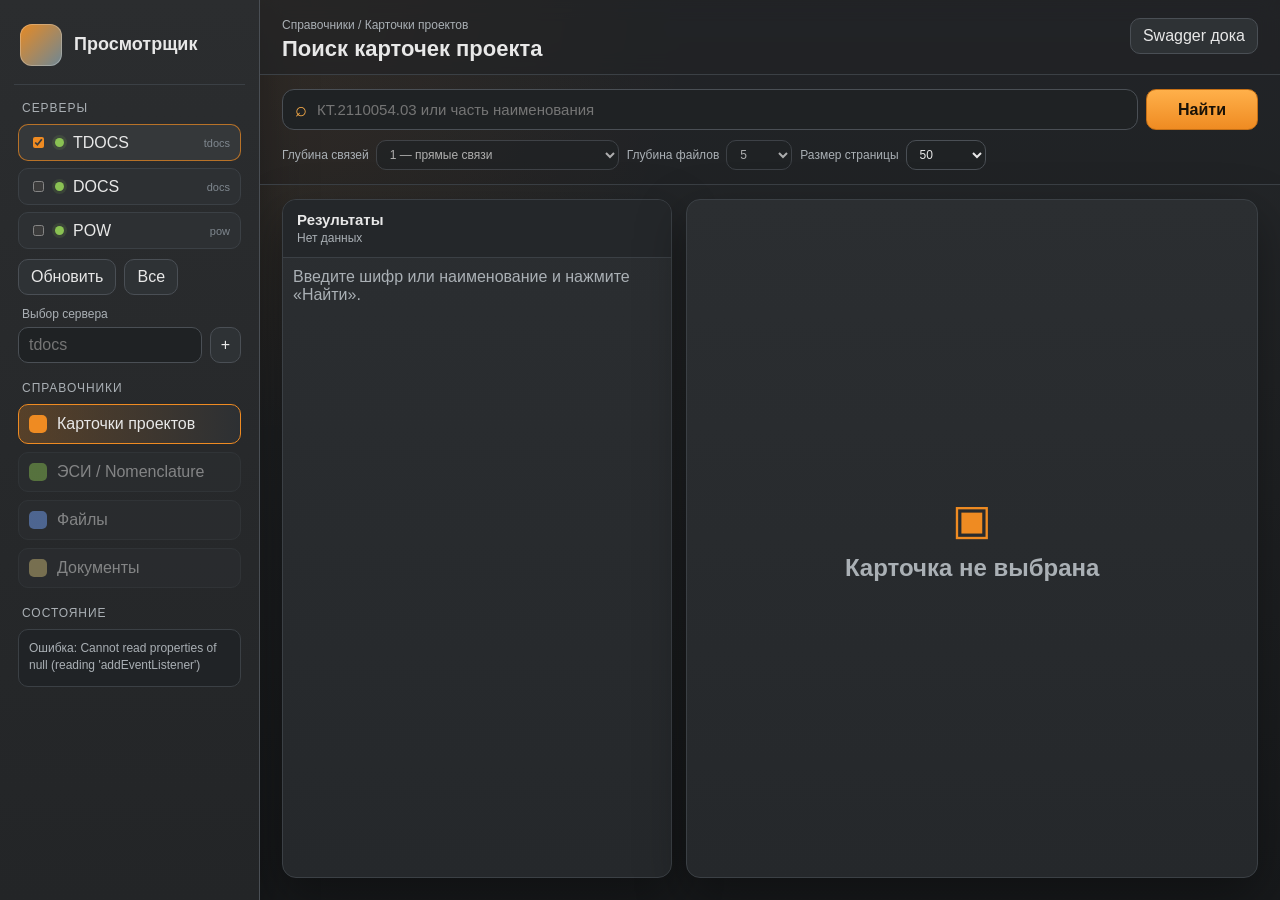
==== wwwroot/reporter/index.html @ fd06f821 "добавлен веб маршрут отображения карточек проекта" ====
<!doctype html>
<html lang="ru">
<head>
  <meta charset="utf-8" />
  <meta name="viewport" content="width=device-width, initial-scale=1" />
  <title>Docs Reporter</title>
  <link rel="stylesheet" href="./styles.css" />
</head>
<body>
  <div class="app-shell">
    <aside class="left-rail">
      <div class="brand">
        <div class="brand-mark"></div>
        <div>
          <div class="brand-title">Просмотрщик</div>
          <div class="brand-subtitle"></div>
        </div>
      </div>

      <section class="rail-section">
        <div class="section-title">Серверы</div>
        <div id="sourceList" class="source-list"></div>
        <div class="source-tools">
          <button id="reloadSourcesBtn" class="ghost-btn" type="button">Обновить</button>
          <button id="selectAllSourcesBtn" class="ghost-btn" type="button">Все</button>
        </div>
        <label class="field-label compact" for="manualSourceInput">Выбор сервера</label>
        <div class="inline-control">
          <input id="manualSourceInput" type="text" placeholder="tdocs" />
          <button id="addManualSourceBtn" type="button" class="square-btn">+</button>
        </div>
      </section>

      <section class="rail-section">
        <div class="section-title">Справочники</div>
        <nav class="dictionary-list" aria-label="Справочники">
          <button class="dictionary-item active" type="button" data-dictionary="Kartochka_proekta">
            <span class="dict-icon project"></span>
            <span>Карточки проектов</span>
          </button>
          <button class="dictionary-item" type="button" data-dictionary="Nomenclature" disabled>
            <span class="dict-icon nomenclature"></span>
            <span>ЭСИ / Nomenclature</span>
          </button>
          <button class="dictionary-item" type="button" data-dictionary="Files" disabled>
            <span class="dict-icon files"></span>
            <span>Файлы</span>
          </button>
          <button class="dictionary-item" type="button" data-dictionary="Documents" disabled>
            <span class="dict-icon docs"></span>
            <span>Документы</span>
          </button>
        </nav>
      </section>

      <section class="rail-section diagnostics" id="diagnosticsPanel">
        <div class="section-title">Состояние</div>
        <div id="statusLog" class="status-log">Готов к поиску.</div>
      </section>
    </aside>

    <main class="workspace">
      <header class="topbar">
        <div class="topbar-title">
          <span class="breadcrumb">Справочники / Карточки проектов</span>
          <h1>Поиск карточек проекта</h1>
        </div>
        <div class="topbar-actions">
          <a class="swagger-link" href="/swagger" target="_blank" rel="noreferrer">Swagger дока</a>
        </div>
      </header>

      <section class="search-panel">
        <div class="search-row">
          <label class="search-box" for="searchInput">
            <span class="search-icon">⌕</span>
            <input id="searchInput" type="search" placeholder="КТ.2110054.03 или часть наименования" autocomplete="off" />
          </label>
          <button id="searchBtn" class="primary-btn" type="button">Найти</button>
        </div>
        <div class="search-options">
          <label >
            <span>Глубина связей</span>
            <select id="depthSelect" disabled>
              <option value="0">0 — только карточка</option>
              <option value="1" selected>1 — прямые связи</option>
              <option value="2">2 — preview связанных объектов</option>
              <option value="3">3 — диагностика</option>
            </select>
          </label>
          <label>
            <span>Глубина файлов</span>
            <select id="fileDepthSelect" disabled>
              <option value="1">1</option>
              <option value="2">2</option>
              <option value="3">3</option>
              <option value="4" >4</option>
              <option value="5" selected>5</option>
            </select>
          </label>
          <label>
            <span>Размер страницы</span>
            <select id="pageSizeSelect">
              <option value="25">25</option>
              <option value="50" selected>50</option>
              <option value="100">100</option>
            </select>
          </label>
        </div>
      </section>

      <section class="content-grid">
        <section class="result-pane panel">
          <div class="panel-header">
            <div>
              <h2>Результаты</h2>
              <span id="resultMeta" class="panel-meta">Нет данных</span>
            </div>
          </div>
          <div id="searchResults" class="results-list empty-state">
            Введите шифр или наименование и нажмите «Найти».
          </div>
        </section>

        <section class="details-pane panel">
          <div id="detailsRoot" class="details-empty">
            <div class="empty-card">
              <div class="empty-icon">▣</div>
              <h2>Карточка не выбрана</h2>
              <!--<p>Выберите строку в результатах. Здесь появятся параметры, связи и файловые категории.</p>-->
            </div>
          </div>
        </section>
      </section>
    </main>
  </div>

  <template id="sourceTemplate">
    <label class="source-item">
      <input type="checkbox" />
      <span class="source-dot"></span>
      <span class="source-text"></span>
      <span class="source-health"></span>
    </label>
  </template>

  <script src="./app.js" defer></script>
</body>
</html>
---- wwwroot/reporter/styles.css ----
:root {
  color-scheme: dark;
  --bg: #202224;
  --bg-deep: #17191b;
  --panel: #2b2e31;
  --panel-soft: #34383c;
  --panel-strong: #24272a;
  --line: #4a4f55;
  --line-soft: #3b4045;
  --text: #e8e8e8;
  --muted: #aab0b5;
  --muted-2: #7f878f;
  --accent: #ef8b22;
  --accent-2: #ffb04a;
  --green: #8ac253;
  --green-2: #b5df78;
  --blue: #63bad8;
  --yellow: #ffe100;
  --danger: #ff6a5c;
  --shadow: 0 18px 50px rgba(0, 0, 0, 0.35);
  --radius: 14px;
  --font: "Segoe UI", Roboto, Arial, sans-serif;
}

* { box-sizing: border-box; }

html, body {
  height: 100%;
  margin: 0;
}

body {
  font-family: var(--font);
  background:
    radial-gradient(circle at 20% 0%, rgba(239, 139, 34, 0.10), transparent 32%),
    linear-gradient(180deg, #25282b 0%, var(--bg) 42%, var(--bg-deep) 100%);
  color: var(--text);
  overflow: hidden;
}

body.high-contrast {
  --panel: #242628;
  --panel-soft: #2f3337;
  --line: #5f6870;
  --accent: #ff9a2a;
  --green: #9cdc65;
  --blue: #77d4ff;
}

button, input, select, a {
  font: inherit;
}

button {
  cursor: pointer;
}

button:disabled {
  opacity: .48;
  cursor: not-allowed;
}

.app-shell {
  display: grid;
  grid-template-columns: 296px 1fr;
  height: 100vh;
  min-width: 1100px;
}

.left-rail {
  background: linear-gradient(180deg, #2b2d2f, #232527);
  border-right: 1px solid var(--line);
  box-shadow: var(--shadow);
  padding: 18px 14px;
  overflow-y: auto;
}

.brand {
  display: flex;
  align-items: center;
  gap: 12px;
  padding: 6px 6px 18px;
  border-bottom: 1px solid var(--line-soft);
}

.brand-mark {
  width: 42px;
  height: 42px;
  display: grid;
  place-items: center;
  border-radius: 12px;
  background: linear-gradient(135deg, #e78a24, #6e8795);
  color: #101010;
  font-weight: 800;
  letter-spacing: .5px;
  box-shadow: inset 0 0 0 1px rgba(255,255,255,.25);
}

.brand-title {
  font-size: 18px;
  font-weight: 700;
}

.brand-subtitle {
  color: var(--muted);
  font-size: 12px;
  margin-top: 2px;
}

.rail-section {
  padding: 16px 4px 2px;
}

.section-title {
  color: var(--muted);
  font-size: 12px;
  letter-spacing: .08em;
  text-transform: uppercase;
  margin: 0 4px 9px;
}

.source-list {
  display: grid;
  gap: 7px;
}

.source-item {
  display: grid;
  grid-template-columns: 18px 10px 1fr auto;
  align-items: center;
  gap: 8px;
  padding: 8px 10px;
  border: 1px solid var(--line-soft);
  border-radius: 10px;
  background: #2d3033;
  user-select: none;
}

.source-item:hover,
.source-item.active {
  border-color: rgba(239, 139, 34, .7);
  background: #35383a;
}

.source-item input { accent-color: var(--accent); }

.source-dot {
  width: 9px;
  height: 9px;
  border-radius: 999px;
  background: var(--green);
  box-shadow: 0 0 0 3px rgba(138, 194, 83, .13);
}

.source-text {
  white-space: nowrap;
  overflow: hidden;
  text-overflow: ellipsis;
}

.source-health {
  color: var(--muted-2);
  font-size: 11px;
}

.source-health.ok { color: var(--green-2); }
.source-health.fail { color: var(--danger); }

.source-tools,
.inline-control,
.topbar-actions,
.search-row,
.search-options {
  display: flex;
  gap: 8px;
  align-items: center;
}

.source-tools {
  margin-top: 10px;
}

.field-label {
  display: block;
  color: var(--muted);
  font-size: 12px;
  margin: 12px 0 6px;
}

.field-label.compact { margin-left: 4px; }

.inline-control input,
.search-box input,
select {
  color: var(--text);
  background: #1f2224;
  border: 1px solid var(--line);
  border-radius: 10px;
  outline: none;
}

.inline-control input {
  width: 100%;
  min-width: 0;
  padding: 8px 10px;
}

.square-btn,
.ghost-btn,
.primary-btn,
.swagger-link {
  border: 1px solid var(--line);
  border-radius: 10px;
  background: #2e3235;
  color: var(--text);
  text-decoration: none;
  padding: 8px 12px;
  transition: .12s ease;
}

.square-btn {
  width: 38px;
  height: 36px;
  padding: 0;
}

.ghost-btn:hover,
.square-btn:hover,
.swagger-link:hover {
  border-color: var(--accent);
  color: #fff;
}

.primary-btn {
  background: linear-gradient(180deg, var(--accent-2), var(--accent));
  border-color: #c46f16;
  color: #1a1207;
  font-weight: 700;
  min-width: 112px;
}

.primary-btn:hover {
  filter: brightness(1.06);
}

.dictionary-list {
  display: grid;
  gap: 8px;
}

.dictionary-item {
  display: flex;
  align-items: center;
  gap: 10px;
  width: 100%;
  padding: 10px;
  color: var(--text);
  text-align: left;
  border: 1px solid var(--line-soft);
  border-radius: 10px;
  background: #2d3033;
}

.dictionary-item.active {
  border-color: var(--accent);
  background: linear-gradient(90deg, rgba(239, 139, 34, .24), #2d3033);
}

.dict-icon {
  width: 18px;
  height: 18px;
  border-radius: 5px;
  display: inline-block;
  background: var(--blue);
}

.dict-icon.project { background: var(--accent); }
.dict-icon.nomenclature { background: var(--green); }
.dict-icon.files { background: #79a8ff; }
.dict-icon.docs { background: #cfbd7a; }

.status-log {
  color: var(--muted);
  font-size: 12px;
  line-height: 1.45;
  padding: 10px;
  background: #202326;
  border: 1px solid var(--line-soft);
  border-radius: 10px;
  min-height: 58px;
  white-space: pre-wrap;
}

.workspace {
  min-width: 0;
  height: 100vh;
  overflow: hidden;
  display: grid;
  grid-template-rows: auto auto 1fr;
}

.topbar {
  display: flex;
  align-items: flex-start;
  justify-content: space-between;
  padding: 18px 22px 12px;
  border-bottom: 1px solid var(--line-soft);
  background: rgba(32, 34, 36, .72);
  backdrop-filter: blur(10px);
}

.breadcrumb {
  display: block;
  color: var(--muted);
  font-size: 12px;
  margin-bottom: 4px;
}

h1, h2, h3 {
  margin: 0;
}

h1 {
  font-size: 22px;
  font-weight: 750;
}

.search-panel {
  padding: 14px 22px;
  border-bottom: 1px solid var(--line-soft);
  background: rgba(23, 25, 27, .22);
}

.search-row {
  align-items: stretch;
}

.search-box {
  flex: 1;
  display: flex;
  align-items: center;
  gap: 10px;
  background: #1f2224;
  border: 1px solid var(--line);
  border-radius: 12px;
  padding: 0 12px;
}

.search-box:focus-within {
  border-color: var(--accent);
  box-shadow: 0 0 0 3px rgba(239, 139, 34, .14);
}

.search-icon {
  color: var(--accent-2);
  font-size: 20px;
}

.search-box input {
  width: 100%;
  border: 0;
  background: transparent;
  padding: 11px 0;
  font-size: 15px;
}

.search-options {
  margin-top: 10px;
  color: var(--muted);
  font-size: 12px;
  flex-wrap: wrap;
}

.search-options label {
  display: flex;
  align-items: center;
  gap: 7px;
}

select {
  padding: 6px 28px 6px 9px;
}

.content-grid {
  height: 100%;
  min-height: 0;
  display: grid;
  grid-template-columns: minmax(380px, 44%) 1fr;
  gap: 14px;
  padding: 14px 22px 22px;
}

.panel {
  min-width: 0;
  min-height: 0;
  border: 1px solid var(--line-soft);
  border-radius: var(--radius);
  background: linear-gradient(180deg, var(--panel), #25282b);
  box-shadow: var(--shadow);
  overflow: hidden;
}

.panel-header {
  height: 58px;
  display: flex;
  align-items: center;
  justify-content: space-between;
  gap: 12px;
  padding: 12px 14px;
  border-bottom: 1px solid var(--line-soft);
  background: var(--panel-strong);
}

.panel-header h2 {
  font-size: 15px;
}

.panel-meta {
  color: var(--muted);
  font-size: 12px;
}

.results-list,
.details-pane {
  overflow: auto;
}

.results-list {
  height: calc(100% - 58px);
  padding: 10px;
}

.empty-state,
.details-empty {
  color: var(--muted);
}

.result-group-title {
  color: var(--muted);
  font-size: 12px;
  margin: 12px 4px 7px;
  display: flex;
  justify-content: space-between;
}

.result-card {
  display: grid;
  grid-template-columns: 1fr auto;
  gap: 8px;
  padding: 10px 11px;
  border: 1px solid var(--line-soft);
  border-radius: 12px;
  background: #2e3235;
  margin-bottom: 8px;
  width: 100%;
}

.result-card:hover,
.result-card.active {
  border-color: var(--accent);
  background: linear-gradient(90deg, rgba(239, 139, 34, .18), #303437);
}

.result-main {
    min-width: 0;
    display: flex;
    flex-direction: column;
    align-items: start;
    overflow: hidden;
}

.result-code {
  color: var(--accent-2);
  font-weight: 700;
  overflow: hidden;
  text-overflow: ellipsis;
  white-space: nowrap;
}

.result-name {
  margin-top: 3px;
  color: var(--text);
  white-space: nowrap;
  overflow: hidden;
  text-overflow: ellipsis;
}

.result-sub {
  margin-top: 4px;
  color: var(--muted-2);
  font-size: 12px;
}

.badge {
  display: inline-flex;
  align-items: center;
  height: 23px;
  padding: 0 8px;
  border-radius: 999px;
  color: #151515;
  background: var(--green);
  font-weight: 700;
  font-size: 11px;
  white-space: nowrap;
}

.details-pane {
  position: relative;
}

.details-empty {
  min-height: 100%;
  display: grid;
  place-items: center;
  padding: 20px;
}

.empty-card {
  max-width: 440px;
  text-align: center;
  color: var(--muted);
}

.empty-icon {
  font-size: 42px;
  color: var(--accent);
  margin-bottom: 10px;
}

.details-root {
  min-height: 100%;
  display: grid;
  grid-template-rows: auto auto 1fr;
}

.card-hero {
  padding: 12px 14px 14px;
  background: #24272a;
  border-bottom: 1px solid var(--line-soft);
}

.card-yellow-strip {
  background: var(--yellow);
  color: #1b1b1b;
  border-radius: 4px;
  padding: 9px 12px;
  font-weight: 800;
  letter-spacing: .04em;
  text-align: center;
  box-shadow: inset 0 0 0 1px rgba(0,0,0,.28);
}

.card-hero-meta {
  display: flex;
  align-items: center;
  justify-content: space-between;
  gap: 10px;
  margin-top: 10px;
  color: var(--muted);
  font-size: 12px;
}

.docs-link {
  color: var(--blue);
  text-decoration: none;
}
.docs-link:hover { text-decoration: underline; }

.tabbar {
  display: flex;
  gap: 2px;
  padding: 0 12px;
  background: #24272a;
  border-bottom: 1px solid var(--line-soft);
}

.tab-button {
  border: 0;
  border-top: 3px solid transparent;
  background: transparent;
  color: var(--muted);
  padding: 11px 12px 10px;
}

.tab-button.active {
  color: var(--text);
  border-top-color: var(--accent);
  background: #2c3033;
}

.tab-content {
  min-height: 0;
  overflow: auto;
  padding: 14px;
}

.info-grid {
  display: grid;
  grid-template-columns: repeat(4, minmax(120px, 1fr));
  gap: 7px;
  margin-bottom: 12px;
}

.info-cell {
  border: 1px solid var(--line-soft);
  background: #2d3033;
  border-radius: 8px;
  overflow: hidden;
}

.info-label {
  padding: 6px 8px;
  color: #14210b;
  background: var(--green);
  font-size: 12px;
  font-weight: 700;
}

.info-label.blue { background: var(--blue); }
.info-label.orange { background: #d9a46f; }
.info-label.red { background: #f27a43; }
.info-label.gray { background: #e4dfd4; color: #222; }

.info-value {
  padding: 8px;
  min-height: 35px;
  color: var(--text);
  overflow-wrap: anywhere;
}

.card-comment {
  border: 1px solid var(--line-soft);
  border-radius: 8px;
  overflow: hidden;
  margin-top: 8px;
}

.card-comment-title {
  background: #d6b7d9;
  color: #341e36;
  text-align: center;
  font-weight: 700;
  padding: 6px;
}

.card-comment-body {
  min-height: 48px;
  background: #2a2d30;
  padding: 10px;
  color: var(--muted);
}

.summary-strip {
  display: grid;
  grid-template-columns: repeat(4, 1fr);
  gap: 8px;
  margin: 12px 0;
}

.metric {
  border: 1px solid var(--line-soft);
  border-radius: 10px;
  background: #2e3235;
  padding: 10px;
}

.metric-value {
  color: var(--accent-2);
  font-size: 22px;
  font-weight: 800;
}

.metric-label {
  color: var(--muted);
  font-size: 12px;
  margin-top: 2px;
}

.category-card,
.relation-group,
.tech-box {
  border: 1px solid var(--line-soft);
  border-radius: 12px;
  background: #2b2f32;
  margin-bottom: 10px;
  overflow: hidden;
}

.category-head,
.relation-head {
  display: flex;
  justify-content: space-between;
  gap: 12px;
  padding: 10px 12px;
  background: #25282b;
  border-bottom: 1px solid var(--line-soft);
}

.category-title,
.relation-title {
  font-weight: 700;
}

.category-meta,
.relation-meta {
  color: var(--muted);
  font-size: 12px;
}

.tree {
  padding: 8px 10px 10px;
}

.tree-node {
  margin: 3px 0;
}

.node-line {
  display: flex;
  align-items: center;
  gap: 7px;
  padding: 5px 6px;
  border-radius: 7px;
}

.node-line:hover {
  background: #34383c;
}

.node-name {
  overflow: hidden;
  text-overflow: ellipsis;
  white-space: nowrap;
}

.node-meta {
  margin-left: auto;
  color: var(--muted-2);
  font-size: 11px;
  white-space: nowrap;
}

.node-children {
  margin-left: 18px;
  padding-left: 12px;
  border-left: 1px dashed var(--line);
}

.file-link {
  color: var(--text);
  text-decoration: none;
}
.file-link:hover { color: var(--accent-2); }

.table-like {
  width: 100%;
  border-collapse: collapse;
  font-size: 13px;
}

.table-like th,
.table-like td {
  border-bottom: 1px solid var(--line-soft);
  padding: 8px;
  text-align: left;
  vertical-align: top;
}

.table-like th {
  color: var(--muted);
  font-weight: 600;
  background: #25282b;
  position: sticky;
  top: 0;
}

.table-like td {
  color: var(--text);
}

.raw-json {
  margin: 0;
  white-space: pre-wrap;
  overflow-wrap: anywhere;
  font-family: Consolas, "Liberation Mono", monospace;
  color: #d3e6f1;
  font-size: 12px;
  line-height: 1.45;
  padding: 12px;
}

.notice {
  padding: 10px 12px;
  border: 1px dashed var(--line);
  border-radius: 10px;
  color: var(--muted);
  background: rgba(255,255,255,.03);
}

.loader {
  display: inline-flex;
  align-items: center;
  gap: 8px;
  color: var(--muted);
}
.loader::before {
  content: "";
  width: 12px;
  height: 12px;
  border: 2px solid var(--line);
  border-top-color: var(--accent);
  border-radius: 999px;
  animation: spin 1s linear infinite;
}

@keyframes spin { to { transform: rotate(360deg); } }

@media (max-width: 1280px) {
  .app-shell { grid-template-columns: 260px 1fr; }
  .content-grid { grid-template-columns: 40% 1fr; }
  .info-grid { grid-template-columns: repeat(2, minmax(120px, 1fr)); }
}
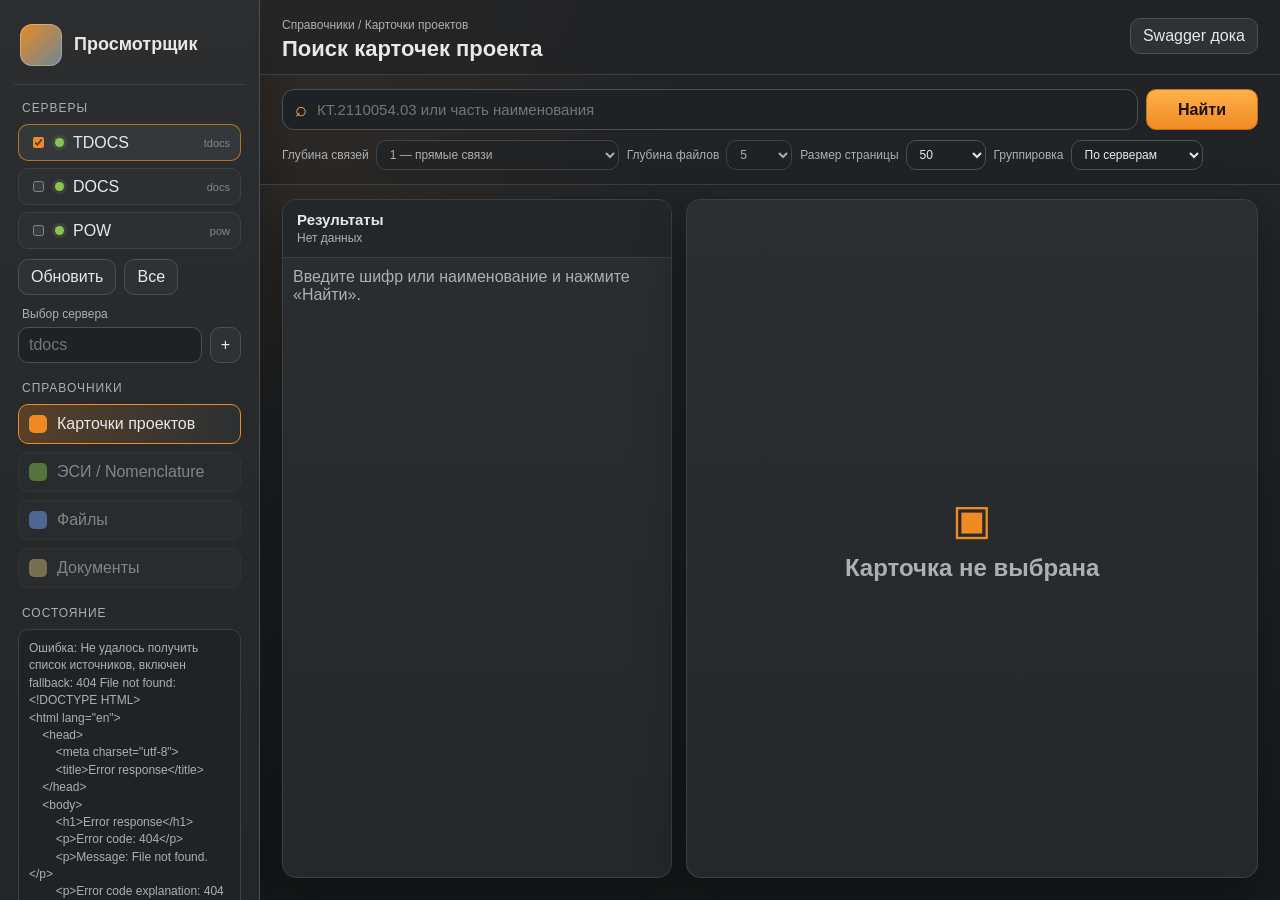
==== commit 106cc464: "добавлены маршруты API админки" ====
--- a/wwwroot/reporter/index.html
+++ b/wwwroot/reporter/index.html
@@ -106,16 +106,24 @@
               <option value="100">100</option>
             </select>
           </label>
+          <label>
+            <span>Группировка</span>
+            <select id="resultViewSelect">
+              <option value="source" selected>По серверам</option>
+              <option value="code">По шифру</option>
+            </select>
+          </label>
         </div>
       </section>
 
       <section class="content-grid">
         <section class="result-pane panel">
-          <div class="panel-header">
+          <div class="panel-header result-panel-header">
             <div>
               <h2>Результаты</h2>
               <span id="resultMeta" class="panel-meta">Нет данных</span>
             </div>
+            <div id="sourceSummary" class="source-summary" aria-live="polite"></div>
           </div>
           <div id="searchResults" class="results-list empty-state">
             Введите шифр или наименование и нажмите «Найти».
--- a/wwwroot/reporter/styles.css
+++ b/wwwroot/reporter/styles.css
@@ -820,3 +820,140 @@
   .content-grid { grid-template-columns: 40% 1fr; }
   .info-grid { grid-template-columns: repeat(2, minmax(120px, 1fr)); }
 }
+
+/* Stage 4: federated source state and cross-server grouping */
+.result-panel-header {
+  min-height: 58px;
+}
+
+.source-summary {
+  min-width: 0;
+  max-width: 72%;
+  display: flex;
+  align-items: center;
+  justify-content: flex-end;
+  gap: 6px;
+  overflow-x: auto;
+  scrollbar-width: thin;
+  padding-bottom: 2px;
+}
+
+.source-summary-chip,
+.source-summary-total {
+  flex: 0 0 auto;
+  display: inline-flex;
+  align-items: center;
+  gap: 5px;
+  min-height: 25px;
+  padding: 4px 7px;
+  border: 1px solid var(--line-soft);
+  border-radius: 8px;
+  background: #2b2f32;
+  color: var(--muted);
+  font-size: 10px;
+  white-space: nowrap;
+}
+
+.source-summary-chip strong {
+  color: var(--text);
+  font-size: 10px;
+}
+
+.source-summary-chip.ok { border-color: rgba(138, 194, 83, .46); }
+.source-summary-chip.timeout { border-color: rgba(255, 176, 74, .62); }
+.source-summary-chip.error,
+.source-summary-chip.forbidden { border-color: rgba(255, 106, 92, .58); }
+.source-summary-chip.fallback { border-color: rgba(99, 186, 216, .5); color: var(--blue); }
+
+.summary-status-dot {
+  width: 7px;
+  height: 7px;
+  border-radius: 50%;
+  background: var(--danger);
+}
+
+.source-summary-chip.ok .summary-status-dot { background: var(--green); }
+.source-summary-chip.timeout .summary-status-dot { background: var(--accent-2); }
+.summary-time { color: var(--muted-2); }
+
+.result-group-title.failed { color: var(--danger); }
+.notice.source-error {
+  border-color: rgba(255, 106, 92, .35);
+  color: #ffb2aa;
+}
+
+.comparison-group {
+  margin: 10px 0 14px;
+  border: 1px solid var(--line-soft);
+  border-radius: 12px;
+  background: rgba(31, 34, 36, .55);
+  overflow: hidden;
+}
+
+.comparison-head {
+  min-width: 0;
+  display: flex;
+  align-items: center;
+  justify-content: space-between;
+  gap: 10px;
+  padding: 9px 10px;
+  border-bottom: 1px solid var(--line-soft);
+  background: linear-gradient(90deg, rgba(239, 139, 34, .12), rgba(46, 50, 53, .65));
+}
+
+.comparison-title-wrap {
+  min-width: 0;
+  display: flex;
+  flex-direction: column;
+  gap: 2px;
+}
+
+.comparison-code {
+  color: var(--accent-2);
+  font-weight: 750;
+  white-space: nowrap;
+  overflow: hidden;
+  text-overflow: ellipsis;
+}
+
+.comparison-name {
+  color: var(--muted);
+  font-size: 12px;
+  white-space: nowrap;
+  overflow: hidden;
+  text-overflow: ellipsis;
+}
+
+.comparison-items { padding: 8px; }
+.comparison-items .result-card:last-child { margin-bottom: 0; }
+.result-card.compact { padding: 8px 9px; margin-bottom: 6px; }
+
+.result-badges {
+  display: inline-flex;
+  align-items: center;
+  gap: 5px;
+  align-self: start;
+}
+
+.cross-source-mark {
+  display: inline-grid;
+  place-items: center;
+  min-width: 23px;
+  height: 23px;
+  padding: 0 6px;
+  border: 1px solid rgba(99, 186, 216, .55);
+  border-radius: 999px;
+  color: var(--blue);
+  background: rgba(99, 186, 216, .08);
+  font-size: 10px;
+  font-weight: 700;
+}
+
+.badge.multi {
+  background: var(--blue);
+}
+
+@media (max-width: 1320px) {
+  .source-summary { max-width: 62%; }
+  .source-summary-total { display: none; }
+}
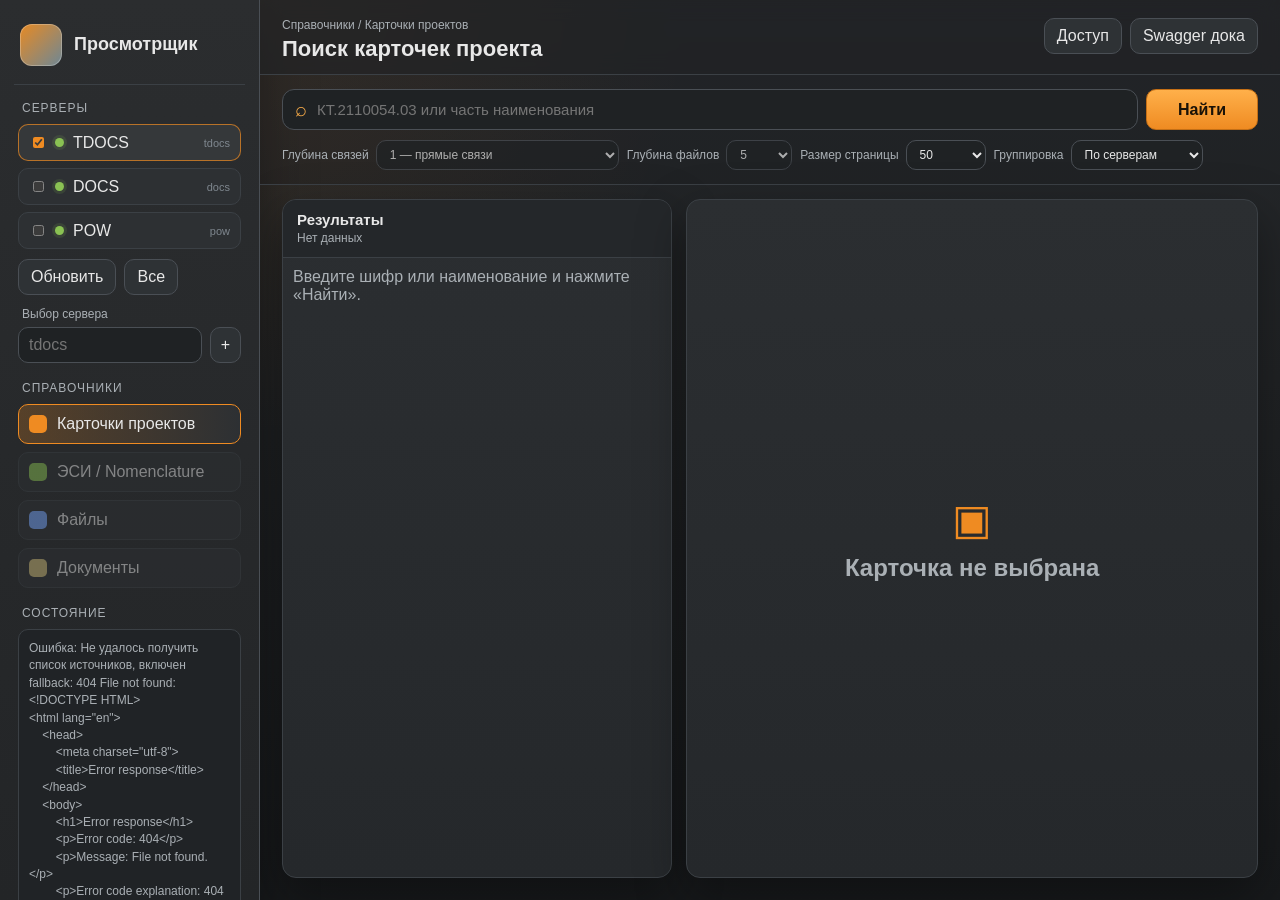
==== commit e5a32c9b: "добавлены маршруты диагностики прав" ====
--- a/wwwroot/reporter/index.html
+++ b/wwwroot/reporter/index.html
@@ -66,6 +66,7 @@
           <h1>Поиск карточек проекта</h1>
         </div>
         <div class="topbar-actions">
+          <a class="swagger-link" href="./security.html">Доступ</a>
           <a class="swagger-link" href="/swagger" target="_blank" rel="noreferrer">Swagger дока</a>
         </div>
       </header>
--- a/wwwroot/reporter/styles.css
+++ b/wwwroot/reporter/styles.css
@@ -957,3 +957,187 @@
   .source-summary { max-width: 62%; }
   .source-summary-total { display: none; }
 }
+
+/* Stage 5A: access preview */
+.security-page {
+  min-height: 100%;
+  overflow: auto;
+}
+
+.security-shell {
+  width: min(1540px, calc(100% - 36px));
+  margin: 0 auto;
+  padding: 22px 0 42px;
+}
+
+.security-header {
+  display: flex;
+  justify-content: space-between;
+  align-items: flex-start;
+  gap: 20px;
+  margin-bottom: 16px;
+}
+
+.security-notice {
+  padding: 13px 16px;
+  margin-bottom: 14px;
+  border: 1px solid rgba(239, 139, 34, .55);
+  border-radius: 12px;
+  background: rgba(239, 139, 34, .10);
+  color: #f0d3ac;
+  line-height: 1.5;
+}
+
+.security-controls {
+  display: grid;
+  grid-template-columns:
+    minmax(220px, 1.2fr)
+    minmax(210px, .8fr)
+    minmax(210px, .8fr)
+    auto;
+  gap: 12px;
+  align-items: end;
+  padding: 14px;
+  margin-bottom: 12px;
+}
+
+.security-controls label {
+  display: grid;
+  gap: 6px;
+  color: var(--muted);
+  font-size: 12px;
+}
+
+.security-controls input,
+.security-controls select {
+  width: 100%;
+  padding: 9px 10px;
+  color: var(--text);
+  background: #1f2224;
+  border: 1px solid var(--line);
+  border-radius: 9px;
+}
+
+.security-status {
+  min-height: auto;
+  margin-bottom: 12px;
+}
+
+.security-status.security-ok {
+  color: var(--green-2);
+}
+
+.security-status.security-error {
+  color: var(--danger);
+}
+
+.security-grid {
+  display: grid;
+  grid-template-columns: repeat(2, minmax(0, 1fr));
+  gap: 14px;
+}
+
+.security-card {
+  min-width: 0;
+}
+
+.security-wide {
+  grid-column: 1 / -1;
+}
+
+.security-card-body {
+  padding: 14px 16px 17px;
+}
+
+.security-kv {
+  display: grid;
+  grid-template-columns:
+    minmax(130px, .55fr)
+    minmax(0, 1fr);
+  gap: 12px;
+  padding: 8px 0;
+  border-bottom: 1px solid var(--line-soft);
+}
+
+.security-kv:last-child {
+  border-bottom: 0;
+}
+
+.security-kv span {
+  color: var(--muted);
+}
+
+.security-kv strong {
+  min-width: 0;
+  overflow-wrap: anywhere;
+}
+
+.security-table-wrap {
+  width: 100%;
+  overflow: auto;
+  max-height: 480px;
+}
+
+.security-table {
+  width: 100%;
+  border-collapse: collapse;
+  font-size: 12px;
+}
+
+.security-table th,
+.security-table td {
+  padding: 9px 10px;
+  border-bottom: 1px solid var(--line-soft);
+  text-align: left;
+  vertical-align: top;
+  white-space: nowrap;
+}
+
+.security-table th {
+  position: sticky;
+  top: 0;
+  z-index: 1;
+  background: #24272a;
+  color: var(--muted);
+}
+
+.security-table tr.right-applies td:first-child {
+  color: var(--green-2);
+}
+
+.commands-cell {
+  max-width: 330px;
+  white-space: normal !important;
+  overflow-wrap: anywhere;
+}
+
+.security-warnings {
+  display: grid;
+  gap: 5px;
+  margin: 12px 14px;
+  padding: 10px 12px;
+  border: 1px solid rgba(255, 176, 74, .35);
+  border-radius: 9px;
+  background: rgba(255, 176, 74, .07);
+  color: #e8c79e;
+  font-size: 12px;
+}
+
+.security-empty {
+  padding: 22px;
+  color: var(--muted);
+}
+
+@media (max-width: 980px) {
+  .security-controls {
+    grid-template-columns: 1fr 1fr;
+  }
+
+  .security-grid {
+    grid-template-columns: 1fr;
+  }
+
+  .security-wide {
+    grid-column: auto;
+  }
+}
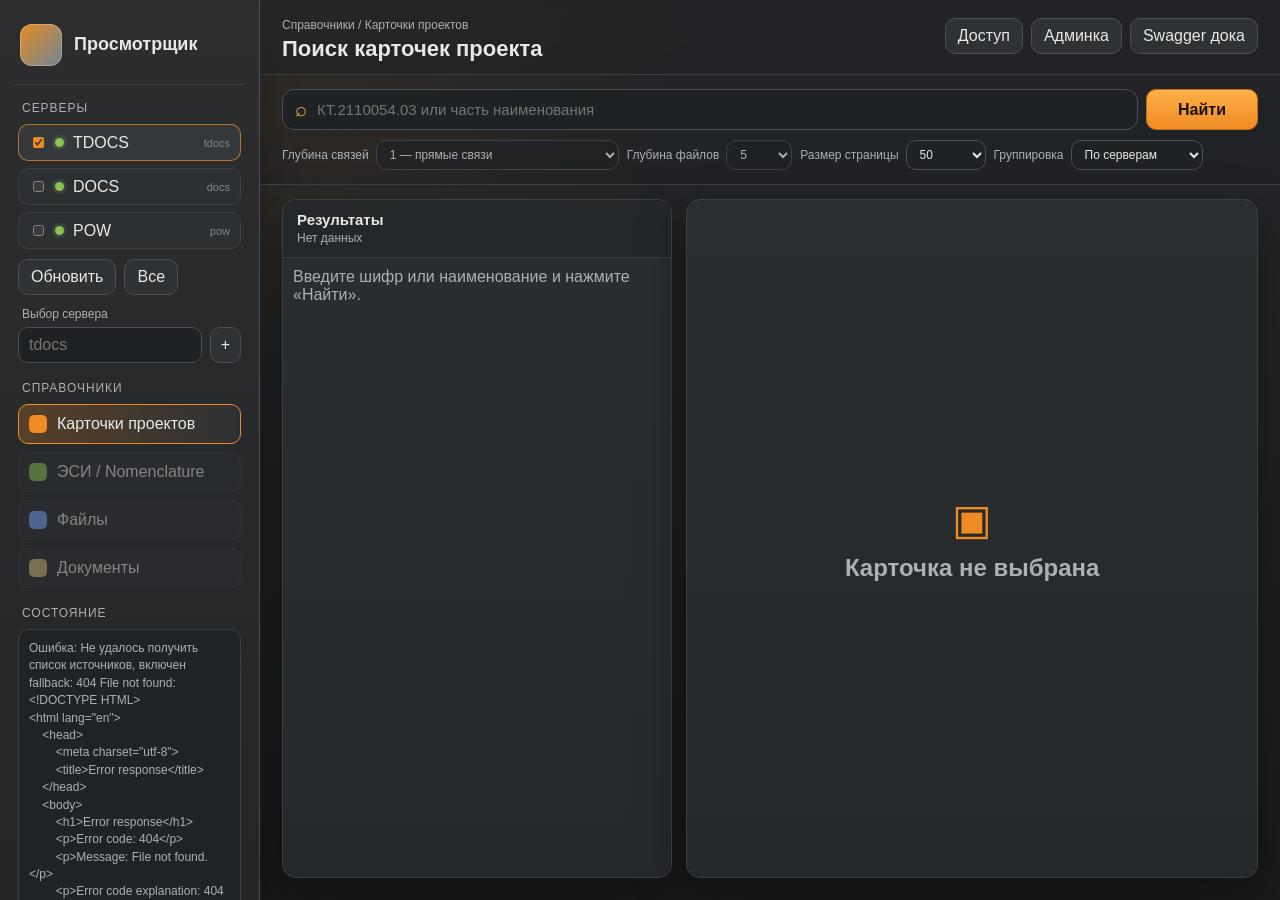
==== commit 4557ddbe: "Добавлена админ страница включения/выключения отображения справочников" ====
--- a/wwwroot/reporter/index.html
+++ b/wwwroot/reporter/index.html
@@ -67,6 +67,7 @@
         </div>
         <div class="topbar-actions">
           <a class="swagger-link" href="./security.html">Доступ</a>
+          <a class="swagger-link" href="./admin.html">Админка</a>
           <a class="swagger-link" href="/swagger" target="_blank" rel="noreferrer">Swagger дока</a>
         </div>
       </header>
--- a/wwwroot/reporter/styles.css
+++ b/wwwroot/reporter/styles.css
@@ -1141,3 +1141,244 @@
     grid-column: auto;
   }
 }
+.decision-allowed {
+  border-left: 3px solid var(--green-2);
+}
+
+.decision-denied {
+  border-left: 3px solid var(--danger);
+}
+
+/* Stage 6 admin */
+.admin-shell {
+  max-width: 1500px;
+}
+
+.admin-controls {
+  grid-template-columns: minmax(170px, .9fr) minmax(170px, .9fr) minmax(240px, 1.4fr) auto auto auto auto;
+}
+
+.checkbox-field {
+  display: inline-flex !important;
+  align-items: center;
+  gap: 8px;
+  color: var(--text);
+}
+
+.checkbox-field input[type="checkbox"] {
+  width: 16px;
+  height: 16px;
+  accent-color: var(--accent);
+}
+
+.admin-overview {
+  display: grid;
+  grid-template-columns: repeat(4, minmax(0, 1fr));
+  gap: 12px;
+  margin: 14px 0;
+}
+
+.admin-overview-card {
+  border: 1px solid var(--line);
+  background: linear-gradient(180deg, rgba(255,255,255,.045), rgba(255,255,255,.02));
+  border-radius: 12px;
+  padding: 13px 15px;
+  box-shadow: var(--shadow-soft);
+}
+
+.admin-overview-card span {
+  display: block;
+  color: var(--muted);
+  font-size: 12px;
+  margin-bottom: 4px;
+}
+
+.admin-overview-card strong {
+  font-size: 20px;
+  letter-spacing: .02em;
+}
+
+.admin-tabs {
+  display: inline-flex;
+  flex-direction: row;
+  padding: 5px;
+  margin-bottom: 14px;
+  gap: 4px;
+}
+
+.admin-tab {
+  border: 0;
+  border-radius: 9px;
+  padding: 9px 14px;
+  background: transparent;
+  color: var(--muted);
+  cursor: pointer;
+}
+
+.admin-tab.active {
+  background: rgba(255, 176, 74, .12);
+  color: var(--text);
+}
+
+.admin-grid {
+  grid-template-columns: minmax(360px, .85fr) minmax(0, 1.25fr);
+}
+
+.admin-list-card,
+.admin-editor-card {
+  min-height: 540px;
+}
+
+.admin-list {
+  display: grid;
+  gap: 6px;
+  padding: 12px;
+  max-height: 690px;
+  overflow: auto;
+}
+
+.admin-row {
+  display: flex;
+  justify-content: space-between;
+  align-items: center;
+  gap: 12px;
+  width: 100%;
+  text-align: left;
+  border: 1px solid var(--line-soft);
+  background: rgba(255,255,255,.025);
+  color: var(--text);
+  border-radius: 10px;
+  padding: 10px 11px;
+  cursor: pointer;
+}
+
+.admin-row:hover,
+.admin-row.active {
+  border-color: rgba(255, 176, 74, .45);
+  background: rgba(255, 176, 74, .08);
+}
+
+.admin-row-main {
+  display: grid;
+  gap: 3px;
+  min-width: 0;
+}
+
+.admin-row-main strong,
+.admin-row-main small {
+  min-width: 0;
+  overflow-wrap: anywhere;
+}
+
+.admin-row-main small {
+  color: var(--muted);
+}
+
+.admin-badges {
+  display: inline-flex;
+  align-items: center;
+  gap: 4px;
+  flex-wrap: wrap;
+  justify-content: flex-end;
+}
+
+.admin-badge {
+  font-size: 10px;
+  text-transform: uppercase;
+  letter-spacing: .04em;
+  border: 1px solid var(--line-soft);
+  color: var(--muted);
+  border-radius: 999px;
+  padding: 2px 6px;
+}
+
+.admin-badge.ok {
+  color: var(--green-2);
+  border-color: rgba(78, 214, 136, .35);
+}
+
+.admin-badge.muted {
+  opacity: .65;
+}
+
+.admin-editor {
+  padding: 15px 16px 17px;
+}
+
+.admin-editor-grid {
+  display: grid;
+  grid-template-columns: repeat(2, minmax(0, 1fr));
+  gap: 13px;
+}
+
+.admin-editor label {
+  display: grid;
+  gap: 6px;
+}
+
+.admin-editor label span {
+  color: var(--muted);
+  font-size: 12px;
+}
+
+.admin-editor input[type="text"],
+.admin-editor input[type="number"],
+.admin-editor select {
+  min-width: 0;
+  border: 1px solid var(--line);
+  background: rgba(0,0,0,.2);
+  color: var(--text);
+  border-radius: 9px;
+  padding: 9px 10px;
+}
+
+.admin-check {
+  align-content: center;
+  border: 1px solid var(--line-soft);
+  border-radius: 9px;
+  padding: 9px 10px;
+  background: rgba(255,255,255,.025);
+}
+
+.admin-editor-actions {
+  display: flex;
+  gap: 8px;
+  margin-top: 16px;
+  flex-wrap: wrap;
+}
+
+.admin-technical {
+  margin-top: 14px;
+  padding: 10px 12px;
+  border: 1px dashed var(--line);
+  border-radius: 10px;
+  color: var(--muted);
+  font-size: 12px;
+  overflow-wrap: anywhere;
+}
+
+.status-error {
+  color: var(--danger);
+}
+
+@media (max-width: 1180px) {
+  .admin-controls {
+    grid-template-columns: 1fr 1fr;
+  }
+
+  .admin-overview {
+    grid-template-columns: repeat(2, minmax(0, 1fr));
+  }
+
+  .admin-grid {
+    grid-template-columns: 1fr;
+  }
+}
+
+@media (max-width: 720px) {
+  .admin-controls,
+  .admin-editor-grid,
+  .admin-overview {
+    grid-template-columns: 1fr;
+  }
+}
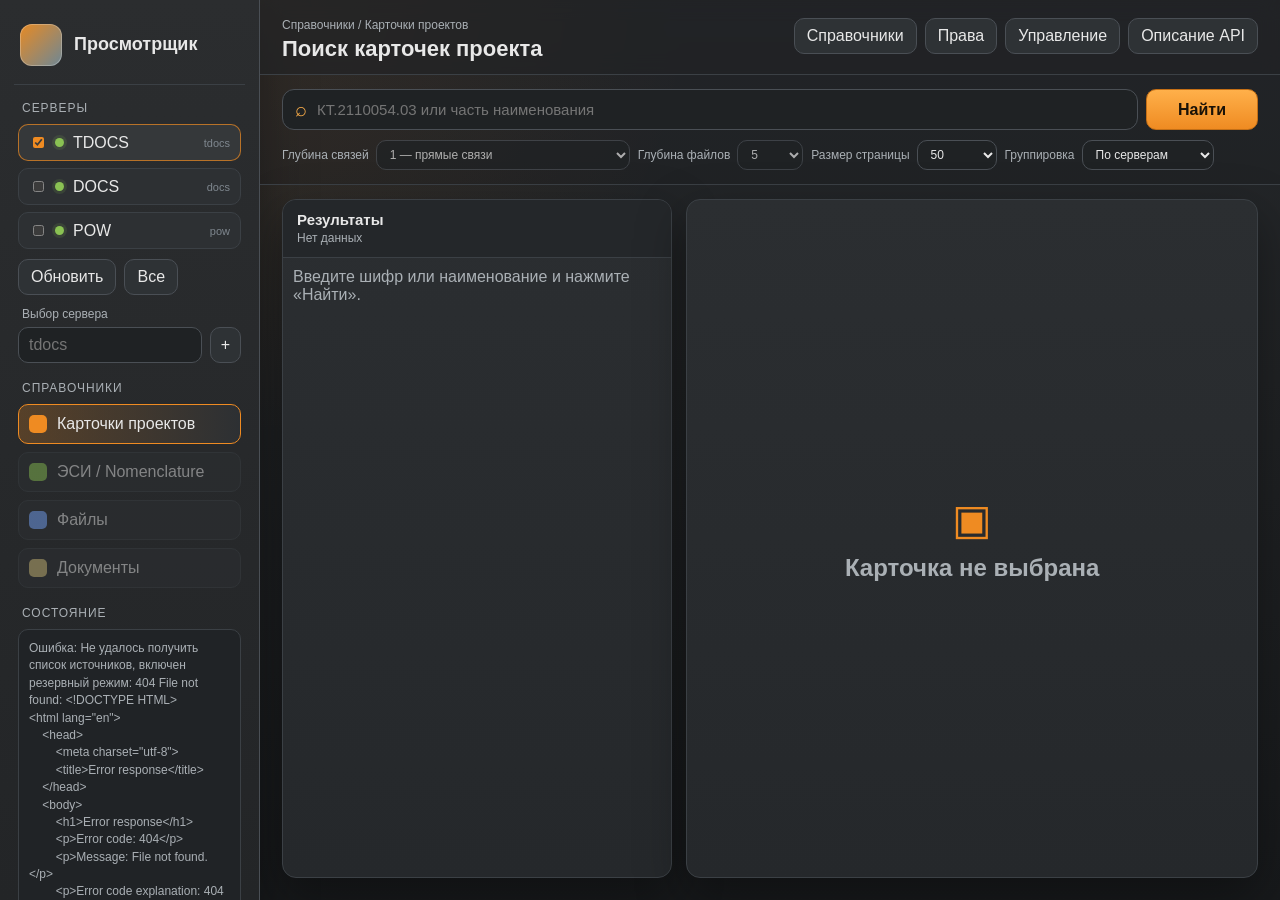
==== commit 9c67dc78: "stage 7 справочники и ссылки" ====
--- a/wwwroot/reporter/index.html
+++ b/wwwroot/reporter/index.html
@@ -66,9 +66,10 @@
           <h1>Поиск карточек проекта</h1>
         </div>
         <div class="topbar-actions">
-          <a class="swagger-link" href="./security.html">Доступ</a>
-          <a class="swagger-link" href="./admin.html">Админка</a>
-          <a class="swagger-link" href="/swagger" target="_blank" rel="noreferrer">Swagger дока</a>
+          <a class="swagger-link" href="./references.html">Справочники</a>
+          <a class="swagger-link" href="./security.html">Права</a>
+          <a class="swagger-link" href="./admin.html">Управление</a>
+          <a class="swagger-link" href="/swagger" target="_blank" rel="noreferrer">Описание API</a>
         </div>
       </header>
 
@@ -86,7 +87,7 @@
             <select id="depthSelect" disabled>
               <option value="0">0 — только карточка</option>
               <option value="1" selected>1 — прямые связи</option>
-              <option value="2">2 — preview связанных объектов</option>
+              <option value="2">2 — просмотр связанных объектов</option>
               <option value="3">3 — диагностика</option>
             </select>
           </label>
--- a/wwwroot/reporter/styles.css
+++ b/wwwroot/reporter/styles.css
@@ -1382,3 +1382,334 @@
     grid-template-columns: 1fr;
   }
 }
+
+/* Этап 7: универсальный просмотр справочников */
+.references-page {
+  min-height: 100vh;
+  background:
+    linear-gradient(135deg, rgba(54, 65, 74, .08), transparent 34%),
+    var(--page-bg, #eceff1);
+}
+
+.references-shell {
+  width: min(1880px, calc(100% - 32px));
+  margin: 0 auto;
+  padding: 20px 0 32px;
+}
+
+.references-controls {
+  display: grid;
+  grid-template-columns: minmax(180px, .8fr) minmax(220px, 1fr) minmax(260px, 1.5fr) 150px auto auto;
+  align-items: end;
+  gap: 12px;
+  padding: 16px;
+  margin: 14px 0;
+}
+
+.references-controls label {
+  display: grid;
+  gap: 6px;
+  min-width: 0;
+}
+
+.references-controls label > span {
+  color: var(--muted, #68737d);
+  font-size: 12px;
+  font-weight: 700;
+  text-transform: uppercase;
+  letter-spacing: .04em;
+}
+
+.references-controls input,
+.references-controls select {
+  width: 100%;
+  min-height: 40px;
+}
+
+.references-grid {
+  display: grid;
+  grid-template-columns: minmax(250px, .72fr) minmax(620px, 1.8fr) minmax(310px, .9fr);
+  gap: 14px;
+  align-items: start;
+}
+
+.references-catalog-panel,
+.references-table-panel,
+.references-detail-panel {
+  min-height: 640px;
+  overflow: hidden;
+}
+
+.references-catalog,
+.references-detail {
+  max-height: calc(100vh - 330px);
+  overflow: auto;
+}
+
+.reference-catalog-item {
+  width: 100%;
+  display: grid;
+  grid-template-columns: 34px minmax(0, 1fr);
+  gap: 10px;
+  align-items: center;
+  border: 0;
+  border-bottom: 1px solid rgba(91, 102, 111, .14);
+  background: transparent;
+  color: inherit;
+  text-align: left;
+  padding: 12px 14px;
+  cursor: pointer;
+}
+
+.reference-catalog-item:hover,
+.reference-catalog-item.active {
+  background: rgba(72, 87, 98, .09);
+}
+
+.reference-catalog-item.active {
+  box-shadow: inset 3px 0 0 var(--accent, #c9792b);
+}
+
+.reference-catalog-icon {
+  width: 30px;
+  height: 30px;
+  display: grid;
+  place-items: center;
+  border-radius: 5px;
+  background: #4d5962;
+  color: #fff;
+  font-weight: 800;
+}
+
+.reference-catalog-text {
+  min-width: 0;
+  display: grid;
+  gap: 3px;
+}
+
+.reference-catalog-text strong,
+.reference-catalog-text small {
+  overflow: hidden;
+  text-overflow: ellipsis;
+  white-space: nowrap;
+}
+
+.reference-catalog-text small {
+  color: var(--muted, #6f7980);
+  font-size: 11px;
+}
+
+.references-table-header {
+  align-items: center;
+}
+
+.reference-pager {
+  display: flex;
+  align-items: center;
+  gap: 8px;
+  font-size: 12px;
+  color: var(--muted, #68737d);
+}
+
+.reference-warnings {
+  display: grid;
+  gap: 4px;
+  padding: 0 14px;
+  color: #8b5a24;
+  font-size: 12px;
+}
+
+.reference-warnings:empty {
+  display: none;
+}
+
+.references-table-wrap {
+  overflow: auto;
+  max-height: calc(100vh - 350px);
+}
+
+.reference-table {
+  width: 100%;
+  border-collapse: collapse;
+  font-size: 13px;
+}
+
+.reference-table th {
+  position: sticky;
+  top: 0;
+  z-index: 2;
+  background: #edf0f2;
+  color: #4b555d;
+  text-align: left;
+  font-size: 11px;
+  text-transform: uppercase;
+  letter-spacing: .035em;
+  padding: 10px 12px;
+  border-bottom: 1px solid #cdd3d7;
+}
+
+.reference-table td {
+  padding: 10px 12px;
+  border-bottom: 1px solid rgba(91, 102, 111, .13);
+  vertical-align: top;
+  max-width: 300px;
+  overflow-wrap: anywhere;
+}
+
+.reference-row {
+  cursor: pointer;
+}
+
+.reference-row:hover,
+.reference-row.active {
+  background: rgba(201, 121, 43, .08);
+}
+
+.reference-row.active {
+  box-shadow: inset 3px 0 0 var(--accent, #c9792b);
+}
+
+.reference-object-cell {
+  display: flex;
+  align-items: flex-start;
+  gap: 7px;
+  padding-left: calc(var(--tree-depth, 0) * 20px);
+  min-width: 230px;
+}
+
+.reference-object-cell > span:last-child {
+  min-width: 0;
+  display: grid;
+  gap: 2px;
+}
+
+.reference-object-cell strong {
+  overflow-wrap: anywhere;
+}
+
+.reference-object-cell small {
+  color: var(--muted, #6d7780);
+  font-size: 11px;
+}
+
+.reference-expand,
+.reference-expand-placeholder {
+  flex: 0 0 24px;
+  width: 24px;
+  height: 24px;
+}
+
+.reference-expand {
+  border: 1px solid #b7c0c6;
+  background: #fff;
+  border-radius: 3px;
+  color: #46515a;
+  cursor: pointer;
+  font-weight: 800;
+}
+
+.references-detail {
+  padding: 14px;
+}
+
+.reference-detail-hero {
+  padding: 14px;
+  background: linear-gradient(145deg, #404a52, #5d6870);
+  color: #fff;
+  border-radius: 5px;
+  box-shadow: 0 8px 20px rgba(38, 48, 56, .14);
+}
+
+.reference-detail-hero h3 {
+  margin: 7px 0 4px;
+  overflow-wrap: anywhere;
+}
+
+.reference-detail-hero p {
+  margin: 0;
+  color: rgba(255,255,255,.78);
+}
+
+.reference-detail-id {
+  font-size: 11px;
+  text-transform: uppercase;
+  letter-spacing: .06em;
+  color: rgba(255,255,255,.65);
+}
+
+.reference-detail-actions {
+  margin-top: 12px;
+}
+
+.reference-link-button {
+  display: inline-flex;
+  align-items: center;
+  justify-content: center;
+  text-decoration: none;
+}
+
+.reference-property-list {
+  margin: 14px 0 0;
+  display: grid;
+}
+
+.reference-property-list > div {
+  display: grid;
+  gap: 4px;
+  padding: 9px 2px;
+  border-bottom: 1px solid rgba(91, 102, 111, .14);
+}
+
+.reference-property-list dt {
+  color: var(--muted, #6c7780);
+  font-size: 11px;
+  text-transform: uppercase;
+  letter-spacing: .035em;
+}
+
+.reference-property-list dd {
+  margin: 0;
+  overflow-wrap: anywhere;
+}
+
+@media (max-width: 1350px) {
+  .references-controls {
+    grid-template-columns: repeat(3, minmax(180px, 1fr));
+  }
+
+  .references-grid {
+    grid-template-columns: 260px minmax(520px, 1fr);
+  }
+
+  .references-detail-panel {
+    grid-column: 1 / -1;
+    min-height: auto;
+  }
+
+  .references-detail {
+    max-height: none;
+  }
+}
+
+@media (max-width: 820px) {
+  .references-shell {
+    width: min(100% - 16px, 1880px);
+  }
+
+  .references-controls,
+  .references-grid {
+    grid-template-columns: 1fr;
+  }
+
+  .references-catalog-panel,
+  .references-table-panel,
+  .references-detail-panel {
+    min-height: auto;
+  }
+
+  .references-catalog,
+  .references-table-wrap {
+    max-height: 560px;
+  }
+}
+
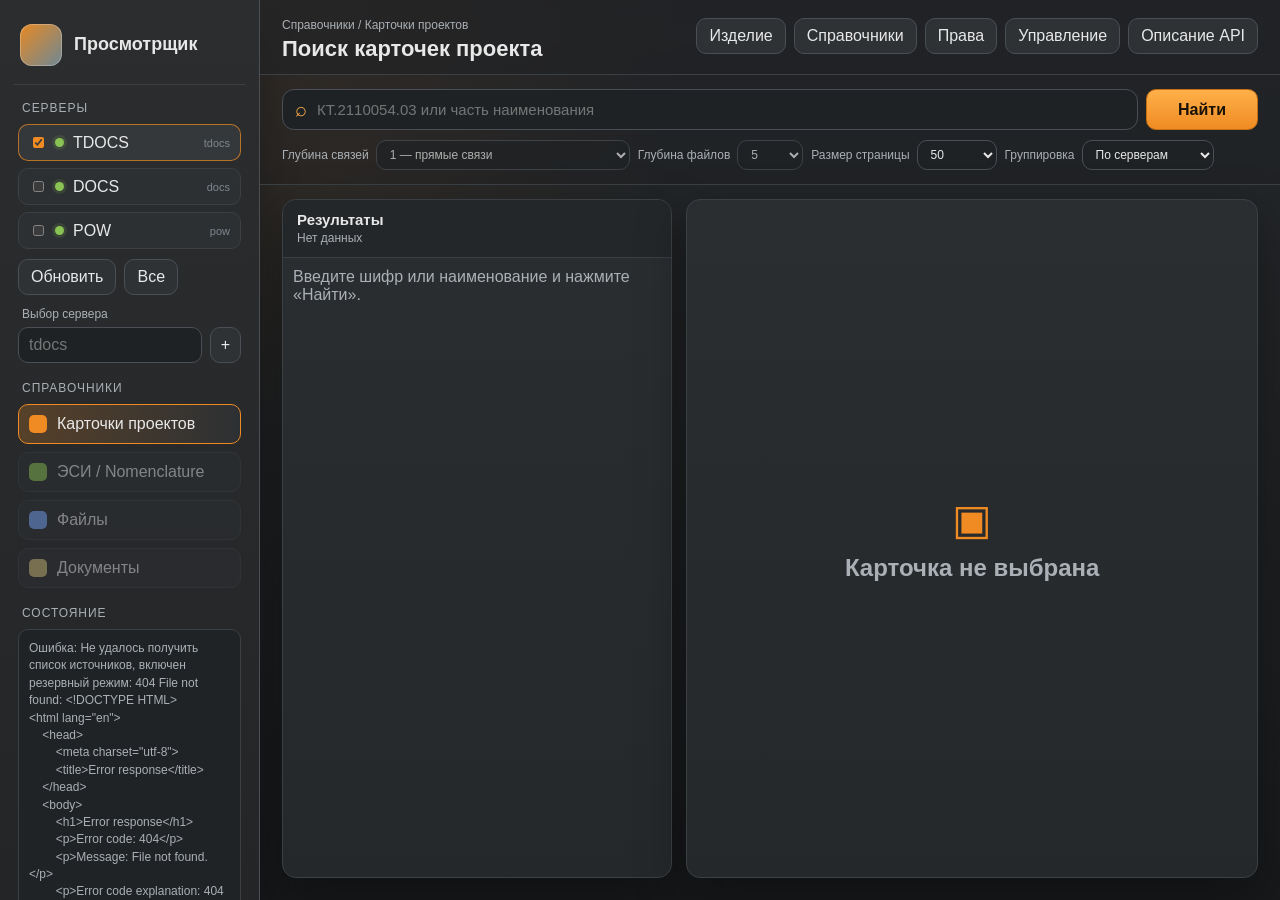
==== commit 1981018b: "Добавлен вывод структуры ЭСИ" ====
--- a/wwwroot/reporter/index.html
+++ b/wwwroot/reporter/index.html
@@ -66,6 +66,7 @@
           <h1>Поиск карточек проекта</h1>
         </div>
         <div class="topbar-actions">
+          <a class="swagger-link" href="./product.html">Изделие</a>
           <a class="swagger-link" href="./references.html">Справочники</a>
           <a class="swagger-link" href="./security.html">Права</a>
           <a class="swagger-link" href="./admin.html">Управление</a>
